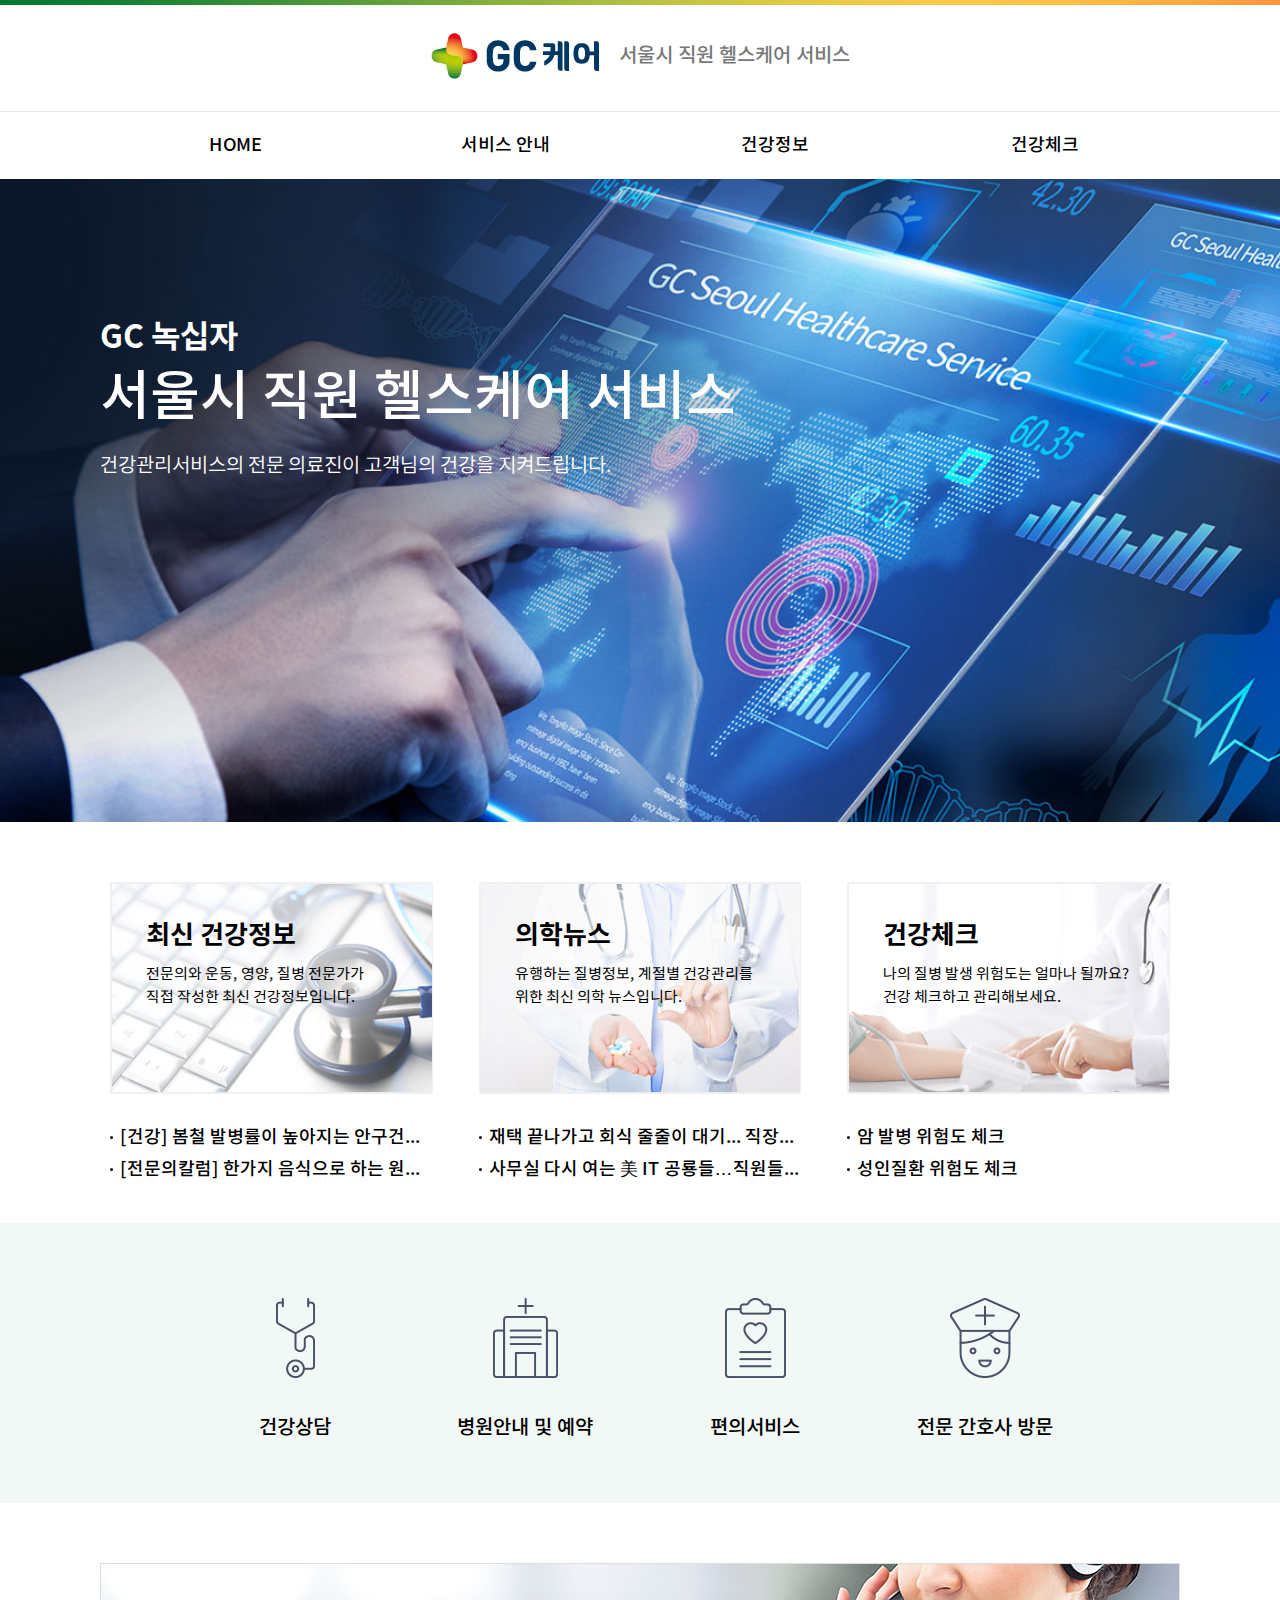
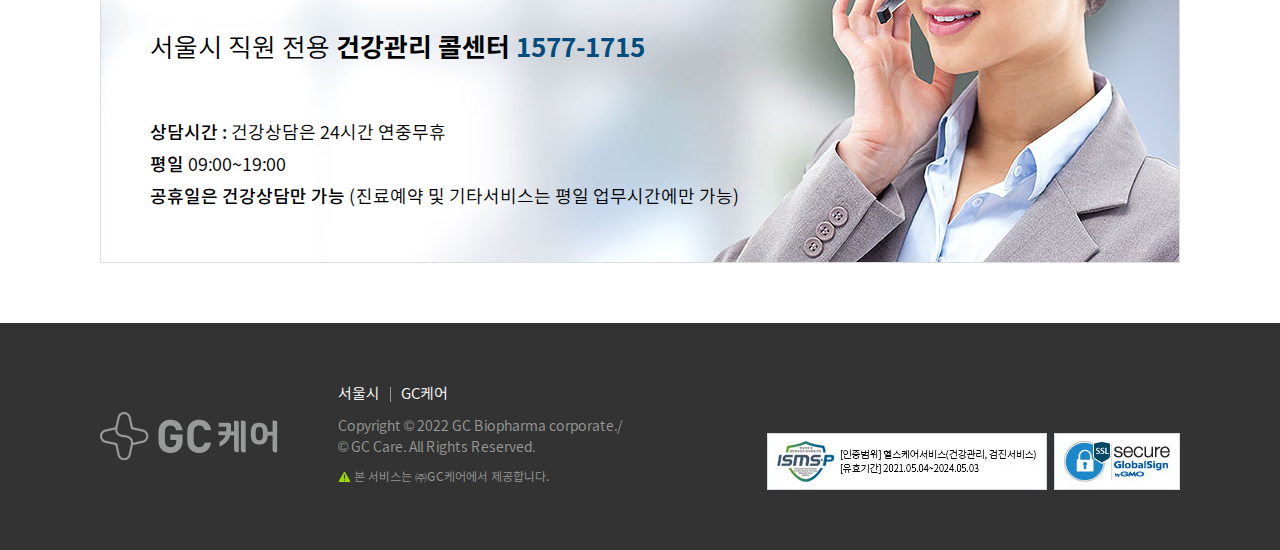
==== html/main/index.html @ f847f7b6 "0503" ====
<!DOCTYPE html>
<html lang="ko">
<head>
    <meta charset="UTF-8">
    <meta http-equiv="X-UA-Compatible" content="IE=edge">
    <meta content="yes" name="apple-mobile-web-app-capable" />
    <meta content="minimum-scale=1.0, width=device-width, maximum-scale=1, user-scalable=no" name="viewport" />
    <link rel="stylesheet" href="../resource/css/common.css">
    <script type="text/javascript" src="../resource/js/jquery-1.12.4.min.js"></script>
    <script type="text/javascript" src="../resource/js/jquery-ui.js"></script>
    <script type="text/javascript" src="../resource/js/bootstrap.bundle.min.js"></script>
    <script type="text/javascript" src="../resource/js/common.js"></script>
    <title>GC녹십자 헬스케어</title>
</head>
<body>
    <div class="wrapper">
        <header>
            <div class="header-inner">
                <div class="header-top">
                    <h1>
                        <a href="" class="d-flex align-center">
                            <span class="img-wrap"><img src="../resource/image/common/img-logo.png" alt="GC케어"></span>
                            <span>서울시 직원 헬스케어 서비스</span>
                        </a>
                    </h1>
                </div>
                <div class="gnb">
                    <ul>
                        <li><button type="button">HOME</button></li>
                    </ul>
                    <ul>
                        <li><button type="button">서비스 안내</button></li>
                    </ul>
                    <ul>
                        <li>
                            <button type="button">건강정보</button>
                            <ul class="gnb-depth">
                                <li><a href="">최신 건강정보</a></li>
                                <li><a href="">의학뉴스</a></li>
                            </ul>
                        </li>
                    </ul>
                    <ul>
                        <li>
                            <button type="button">건강체크</button>
                            <ul class="gnb-depth">
                                <li><a href="">암 위험도 체크</a></li>
                                <li><a href="">성인질환 위험도 체크</a></li>
                                <li><a href="">치매 예방 자가 체크</a></li>
                            </ul>
                        </li>
                    </ul>
                </div>
                <a id="cd-menu-trigger" href="#0" class=""><span class="cd-menu-icon"></span></a>
                <div id="cd-lateral-nav">
                    <div class="cd-lateral-top"></div>
                    <ul class="cd-navigation">
                       <li>
                           <a href="/">HOME</a>
                       </li>
                          <li class="item-has-children">
                           <a href="/m_info/INFO_main.asp">서비스 안내/신청</a>
                           <ul class="sub-menu lists lists--dot">
                               <li><a href="/m_info/INFO_main.asp">서비스 안내</a></li>
                               <li><a href="javascript:loadLogin();">서비스 신청</a></li>
                           </ul>
                       </li>
               
                           <li class="item-has-children">
                               <a href="/M_health/health_main.asp">건강정보</a>
                               <ul class="sub-menu lists lists--dot">
                                   <li><a href="/M_health/health_main.asp">최신 건강정보</a></li>
                                   <li><a href="/M_health/health_main.asp?run_asp=/M_health/news/news.asp">의학뉴스</a></li>
                               </ul>
                           </li>
               
                           <li class="item-has-children">
                               <a href="/M_check/check_main.asp">건강체크</a>
                               <ul class="sub-menu lists lists--dot">
                                   <li><a href="/M_check/check_main.asp?run_asp=/M_check/CAN/CAN_VIW.ASP">암 위험도 체크</a></li>
                                   <li><a href="/M_check/check_main.asp?run_asp=/M_check/disease/disease_view.asp">성인질환 위험도 체크</a></li>
                               </ul>
                           </li>

                   </ul><!-- end: cd-navigation -->               
               
               </div>
            </div>
        </header>
        <!-- header -->

        <section class="container">
            <section class="container-inner">
                <section class="content">
                    <article class="visual-wrap">
                        <div class="inner visual-txt">
                            <h3>
                                <em>GC 녹십자 </em>
                                서울시 직원 헬스케어 서비스
                            </h3>
                            <p>건강관리서비스의 전문 의료진이 고객님의 건강을 지켜드립니다.</p>
                        </div>
                        <span class="hidden">GC 녹십자 서울시 직원 헬스케어 서비스 건강관리서비스의 전문 의료진이 고객님의 건강을 지켜드립니다.</span>
                    </article>
                    <article class="notice-wrap d-flex">
                        <div class="notice-item notice-item--healthyInfo">
                            <div class="top">
                                <span class="img-wrap">
                                    <!-- <img src="../resource/image/main/img-noticeItem-01.jpg" alt=""> -->
                                    <p class="img-txt">
                                        <span>최신 건강정보</span>
                                        전문의와 운동, 영양, 질병 전문가가<br/>직접 작성한 최신 건강정보입니다.
                                    </p>
                                </span>
                            </div>
                            <ul class="lists lists--dot">
                                <li><a href="">[건강] 봄철 발병률이 높아지는 안구건조증</a></li>
                                <li><a href="">[전문의칼럼] 한가지 음식으로 하는 원푸드...</a></li>
                            </ul>
                        </div>
                        <div class="notice-item notice-item--mediNews">
                            <div class="top">
                                <span class="img-wrap">
                                    <!-- <img src="../resource/image/main/img-noticeItem-02.jpg" alt=""> -->
                                    <p class="img-txt">
                                        <span>의학뉴스</span>
                                        유행하는 질병정보, 계절별 건강관리를<br/>위한 최신 의학 뉴스입니다.
                                    </p>
                                </span>
                            </div>
                            <ul class="lists lists--dot">
                                <li><a href="">재택 끝나가고 회식 줄줄이 대기... 직장인들...</a></li>
                                <li><a href="">사무실 다시 여는 美 IT 공룡들…직원들은...</a></li>
                            </ul>
                        </div>
                        <div class="notice-item notice-item--healthyCheck">
                            <div class="top">
                                <span class="img-wrap">
                                    <!-- <img src="../resource/image/main/img-noticeItem-03.jpg" alt=""> -->
                                    <p class="img-txt">
                                        <span>건강체크</span>
                                        나의 질병 발생 위험도는 얼마나 될까요?<br/>건강 체크하고 관리해보세요.
                                    </p>
                                </span>
                            </div>
                            <ul class="lists lists--dot">
                                <li><a href="">암 발병 위험도 체크</a></li>
                                <li><a href="">성인질환 위험도 체크</a></li>
                            </ul>
                        </div>
                    </article>
                    <article class="treatment-wrap">
                        <div class="treatment-inner d-flex">
                            <a href="">
                                <span class="img-wrap">
                                    <img src="../resource/image/main/img-treatment--01.png" alt="">
                                </span>
                                <span>건강상담</span>
                            </a>
                            <a href="">
                                <span class="img-wrap">
                                    <img src="../resource/image/main/img-treatment--02.png" alt="">
                                </span>
                                <span>병원안내 및 예약</span>
                            </a>
                            <a href="">
                                <span class="img-wrap">
                                    <img src="../resource/image/main/img-treatment--03.png" alt="">
                                </span>
                                <span>편의서비스</span>
                            </a>
                            <a href="">
                                <span class="img-wrap">
                                    <img src="../resource/image/main/img-treatment--04.png" alt="">
                                </span>
                                <span>전문 간호사 방문</span>
                            </a>
                        </div>
                    </article>
                    <article class="banner-wrap">
                        <h4>
                            서울시 직원 전용 
                            <span>건강관리 콜센터</span> 
                            <em>1577-1715</em>
                        </h4>
                        <div class="info">
                            <p><span>상담시간 :</span> 건강상담은 24시간 연중무휴</p>
                            <p><span>평일</span> 09:00~19:00</p>
                            <p><span>공휴일은 건강상담만 가능</span> (진료예약 및 기타서비스는 평일 업무시간에만 가능)</p>
                        </div>
                    </article>
                </section>
            </section>
        </section>

        <footer>
            <div class="footer-inner d-flex">
                <span class="img-wrap">
                    <img src="../resource/image/main/img-logo--footer.png" alt="">
                </span>
                <div class="footer-info">
                    <ul class="footer-info__link d-flex">
                        <li>
                            <a href="">서울시</a>
                        </li>
                        <li>
                            <a href="">GC케어</a>
                        </li>
                    </ul>
                    <address>
                        Copyright © 2022 GC Biopharma corporate./<br/>© GC Care. All Rights Reserved.
                    </address>
                    <p class="copyright">
                        <img src="../resource/image/common/icon-caution--green.png" alt="">
                        본 서비스는 ㈜GC케어에서 제공합니다.
                    </p>
                </div>
                <div class="footer-banner">
                    <a href="">
                        <img src="../resource/image/common/img-footer-banner--01.jpg" alt="">
                    </a>
                    <a href="">
                        <img src="../resource/image/common/img-footer-banner--02.jpg" alt="">
                    </a>
                </div>
            </div>
        </footer>
        <!-- footer -->
    </div>
</body>
</html>
---- html/resource/css/common.css ----
@import url("reset.css");
@import url("jquery-ui.css");
@import url("bootstrap.min.css");
@import url("animate.css");
@import url("aos.css");
@import url("swiper.min.css");
@import url("slick-theme.css");
@import url("slick.css");
@import url("font.css");
@import url("fix.css");
@import url("main.css");
@import url("sub.css");
.icon {
  display: inline-block;
  background-repeat: no-repeat;
  background-size: contain;
}

.icon-radio {
  background-image: url("data:image/svg+xml;charset=utf8,%3Csvg xmlns='http://www.w3.org/2000/svg' class='ionicon' viewBox='0 0 512 512'%3E%3Ctitle%3ERadio Button Off%3C/title%3E%3Cpath d='M448 256c0-106-86-192-192-192S64 150 64 256s86 192 192 192 192-86 192-192z' fill='none' stroke='%23b6b6b6' stroke-miterlimit='10' stroke-width='25'/%3E%3C/svg%3E");
}

.icon-radioOn {
  background-image: url("data:image/svg+xml;charset=utf8,%3Csvg xmlns='http://www.w3.org/2000/svg' class='ionicon' viewBox='0 0 512 512'%3E%3Ctitle%3ERadio Button On%3C/title%3E%3Cpath d='M448 256c0-106-86-192-192-192S64 150 64 256s86 192 192 192 192-86 192-192z' fill='none' stroke='%2328648b' stroke-miterlimit='10' stroke-width='25'/%3E%3Ccircle cx='256' cy='256' r='100' fill='%2328648b' /%3E%3C/svg%3E");
}

.img {
  display: inline-block;
  background-repeat: no-repeat;
  background-size: contain;
}

.img-footerLogo {
  width: 141.3px;
  height: 15.5px;
  background-image: url("data:image/svg+xml;charset=utf8,");
}

html, body {
  max-width: 100%;
  overflow-x: hidden;
}

/* HEADER ====================================================================================================== */
header {
  position: relative;
}

header:before {
  position: absolute;
  top: 0;
  left: 0;
  width: 100%;
  height: 5px;
  background: url("../image/common/bg-headerTag.jpg") no-repeat 0 0;
  background-size: cover;
  content: "";
}

header .header-inner .gnb {
  -ms-display: flexbox;
  display: -ms-flexbox;
  display: -webkit-box;
  display: flex;
  -webkit-box-pack: justify;
  -ms-flex-pack: justify;
  justify-content: space-between;
  max-width: 1080px;
  margin: 0 auto;
  text-align: center;
}

header .header-inner .gnb > ul {
  position: relative;
  width: 100%;
  padding: 0;
}

header .header-inner .gnb > ul button {
  width: 100%;
  padding: 20px 0;
  font-size: 18px;
  font-weight: 500;
  color: #000;
}

header .header-inner .gnb-depth {
  display: none;
  position: absolute;
  top: 67px;
  left: 0;
  width: 100%;
  padding: 0;
  background-color: #fff;
  z-index: 1;
}

header .header-inner .gnb-depth li + li {
  border-top: 1px solid #e9e9e9;
}

header .header-inner .gnb-depth a {
  display: block;
  width: 100%;
  padding: 12px 0;
  font-size: 16px;
  font-weight: 500;
  color: #000;
}

header .header-top {
  -ms-display: flexbox;
  display: -ms-flexbox;
  display: -webkit-box;
  display: flex;
  -webkit-box-align: center;
  -ms-flex-align: center;
  align-items: center;
  -webkit-box-pack: center;
  -ms-flex-pack: center;
  justify-content: center;
  height: 112px;
  border-bottom: 1px solid #e4e8eb;
  text-align: center;
}

header .header-top h1 {
  display: inline-block;
  margin-bottom: 0;
}

header .header-top h1 span {
  font-size: 20px;
  font-weight: 500;
  color: #787878;
}

header .header-top h1 span.img-wrap {
  margin-right: 20px;
}

#cd-lateral-nav {
  position: fixed;
  height: 100%;
  right: 0;
  top: 0;
  visibility: hidden;
  /* the secondary navigation is covered by the main element */
  z-index: 2;
  width: 260px;
  background-color: #fff;
  overflow-y: auto;
  /* Force Hardware Acceleration in WebKit */
  -webkit-transform: translateZ(0);
  -webkit-backface-visibility: hidden;
  -webkit-transition: -webkit-transform .4s 0s, visibility 0s .4s;
  -webkit-transition: visibility 0s .4s, -webkit-transform .4s 0s;
  transition: visibility 0s .4s, -webkit-transform .4s 0s;
  transition: transform .4s 0s, visibility 0s .4s;
  transition: transform .4s 0s, visibility 0s .4s, -webkit-transform .4s 0s;
  /* this creates the subtle slide in animation of the navigation */
  -webkit-transform: translateX(80px);
  transform: translateX(80px);
  -webkit-box-shadow: -4px -6px 20px 0px rgba(0, 0, 0, 0.068);
          box-shadow: -4px -6px 20px 0px rgba(0, 0, 0, 0.068);
}

@media (min-width: 720px) {
  #cd-lateral-nav {
    display: none;
  }
}

#cd-lateral-nav .cd-lateral-top {
  height: 15rem;
  background-color: #002c49;
}

#cd-lateral-nav a {
  display: block;
  font-size: 16px;
  font-weight: 600;
  line-height: 1.5;
  padding: 4rem 5rem;
  color: #000;
  border-bottom: 1px solid rgba(255, 255, 255, 0.2);
}

#cd-lateral-nav a.current {
  background-color: red;
  color: #FFF;
}

#cd-lateral-nav .cd-navigation {
  margin: 0;
  padding-left: 0;
  border-top: 1px solid #e3e7ea;
}

#cd-lateral-nav .cd-navigation li {
  border-bottom: 1px solid #e3e7ea;
}

#cd-lateral-nav .cd-navigation li:before {
  top: 32px;
  left: 40px;
  width: 2px;
  height: 2px;
}

#cd-lateral-nav .sub-menu {
  display: none;
  padding-left: 0;
  background: #f5f5f5;
}

#cd-lateral-nav .sub-menu a {
  display: block;
  padding-left: 40px;
  font-weight: 300;
}

#cd-lateral-nav.lateral-menu-is-open {
  -webkit-transform: translateX(0);
  transform: translateX(0);
  visibility: visible;
  -webkit-transition: -webkit-transform .4s 0s, visibility 0s 0s;
  -webkit-transition: visibility 0s 0s, -webkit-transform .4s 0s;
  transition: visibility 0s 0s, -webkit-transform .4s 0s;
  transition: transform .4s 0s, visibility 0s 0s;
  transition: transform .4s 0s, visibility 0s 0s, -webkit-transform .4s 0s;
  /* smooth the scrolling on touch devices - webkit browsers */
  -webkit-overflow-scrolling: touch;
}

#cd-lateral-nav .item-has-children > a {
  position: relative;
  text-transform: uppercase;
  /* this is the right arrow to show that the item has a submenu  */
}

#cd-lateral-nav .item-has-children > a::after {
  content: '';
  display: block;
  height: 2rem;
  width: 1.2rem;
  position: absolute;
  top: 50%;
  bottom: auto;
  -webkit-transform: translateY(-50%);
  transform: translateY(-50%);
  right: 1em;
  background: url("../image/common/cd-arrow.jpg") no-repeat center center;
  background-size: 1.2rem 2rem;
  -webkit-transition-property: -webkit-transform;
  transition-property: -webkit-transform;
  transition-property: transform;
  transition-property: transform, -webkit-transform;
  -webkit-transition-duration: .5s;
  transition-duration: .5s;
}

#cd-lateral-nav .item-has-children > a .submenu-open::after {
  -webkit-transform: translateY(-50%) rotate(90deg);
  transform: translateY(-50%) rotate(90deg);
}

/* CONTENT ===================================================================================================== */
.container {
  max-width: 100%;
  padding: 0;
  margin: 0 auto;
}

.inner {
  max-width: 1080px;
  margin: 0 auto;
}

/* FOOTER ====================================================================================================== */
footer {
  margin-top: 6rem;
  background-color: #333333;
}

footer .footer-inner {
  position: relative;
  -webkit-box-pack: justify;
  -ms-flex-pack: justify;
  justify-content: space-between;
  -webkit-box-align: center;
  -ms-flex-align: center;
  align-items: center;
  -webkit-box-orient: horizontal;
  -webkit-box-direction: normal;
      -ms-flex-flow: row nowrap;
          flex-flow: row nowrap;
  padding: 60px 0;
  max-width: 1080px;
  margin: 0 auto;
}

footer .footer-info {
  margin-top: 0;
  margin-right: auto;
  margin-left: 60px;
}

footer .footer-info__link {
  margin-bottom: 15px;
  padding-left: 0;
  position: relative;
  border-bottom: none;
}

footer .footer-info__link li {
  width: auto;
  line-height: 1.5em;
}

footer .footer-info__link li + li {
  margin-left: 10px;
  padding-left: 10px;
  border-left: 1px solid #999;
}

footer .footer-info__link a {
  display: block;
  font-size: 15px;
  color: #fff;
  text-align: center;
}

footer .footer-info address {
  font-size: 14px;
  color: #999999;
  text-align: left;
}

footer .footer-info .copyright {
  font-size: 12px;
  color: #999999;
  text-align: left;
}

footer .footer-banner {
  margin-top: 5rem;
}

footer .footer-banner a + a {
  margin-left: 5px;
}

/* HOVER ======================================================================================================= */
@media (min-width: 720px) {
  header .header-inner .gnb ul button:hover {
    color: #005689;
  }
  header .header-inner .gnb-depth {
    border: 1px solid #ccc;
    border-top: none;
  }
  header .header-inner .gnb-depth li:hover a {
    background-color: #eee;
    color: #005689;
  }
  #cd-lateral-nav a:hover {
    color: #fff !important;
  }
  #cd-lateral-nav .sub-menu a:hover {
    background: rgba(0, 0, 0, 0.5);
  }
  .no-touch #cd-lateral-nav a:hover {
    color: yellow;
  }
}

/* RESPONSIVE ================================================================================================== */
/*
* wide: 1600px,// wide screen
* desk: 1400px,// desktop
* xl: 1280px,// notebook
* lg: 1024px,// laptop
* md: 720px,// Medium screen / tablet
* sm: 480px,// large phone
* xs: 360px,// medium phone
* xxs: 320px,// Small phone
* up:min-width / down:max-width / only:(min-width,max-width)
*/
@media (max-width: 1024px) {
  footer .footer-banner a + a {
    margin-left: 0;
  }
}

@media (max-width: 720px) {
  header .header-inner .gnb {
    display: none;
  }
  header .header-top {
    height: 78px;
    padding-left: 2rem;
    text-align: left;
  }
  header .header-top h1 {
    margin-right: auto;
  }
  #cd-menu-trigger {
    display: block;
    width: 50px;
    padding-left: 1.25em;
  }
  #cd-menu-trigger .cd-menu-text {
    display: inline-block;
    height: 100%;
    text-transform: uppercase;
    font-weight: 600;
    line-height: 70px;
  }
  #cd-menu-trigger .cd-menu-icon {
    /* this span is the central line in the menu menu */
    display: inline-block;
    position: absolute;
    left: auto;
    top: 50%;
    bottom: auto;
    right: 2rem;
    -webkit-transform: translateX(0);
    transform: translateX(0);
    width: 20px;
    height: 2px;
    background-color: #000;
    /* these are the upper and lower lines in the menu menu */
  }
  #cd-menu-trigger .cd-menu-icon::before, #cd-menu-trigger .cd-menu-icon::after {
    content: '';
    width: 100%;
    height: 100%;
    position: absolute;
    background-color: inherit;
    left: 0;
  }
  #cd-menu-trigger .cd-menu-icon::before {
    bottom: 5px;
  }
  #cd-menu-trigger .cd-menu-icon::after {
    top: 5px;
  }
  #cd-menu-trigger.is-clicked .cd-menu-icon {
    background-color: rgba(255, 255, 255, 0);
    z-index: 5;
  }
  #cd-menu-trigger.is-clicked .cd-menu-icon::before, #cd-menu-trigger.is-clicked .cd-menu-icon::after {
    background-color: #fff;
  }
  #cd-menu-trigger.is-clicked .cd-menu-icon::before {
    bottom: 0;
    -webkit-transform: rotate(45deg);
    transform: rotate(45deg);
  }
  #cd-menu-trigger.is-clicked .cd-menu-icon::after {
    top: 0;
    -webkit-transform: rotate(-45deg);
    transform: rotate(-45deg);
  }
  footer .footer-inner {
    -webkit-box-orient: vertical;
    -webkit-box-direction: normal;
        -ms-flex-flow: column wrap;
            flex-flow: column wrap;
    padding: 80px 0 30px;
  }
  footer .footer-info {
    margin-top: 30px;
    margin-left: 0;
    margin-right: 0;
  }
  footer .footer-info__link {
    position: absolute;
    top: 0;
    left: 0;
    width: 100%;
    padding-top: 15px;
    padding-bottom: 15px;
    margin-bottom: 0;
    margin-left: 0;
    border-bottom: 1px solid #999;
  }
  footer .footer-info__link li {
    width: 50%;
    line-height: 3em;
  }
  footer .footer-info address {
    text-align: center;
  }
  footer .footer-info .copyright {
    text-align: center;
  }
}

@media (max-width: 480px) {
  header .header-top h1 .img-wrap img {
    width: 14rem;
  }
  header .header-top h1 span {
    font-size: 3rem;
  }
  footer .footer-banner {
    text-align: center;
  }
}
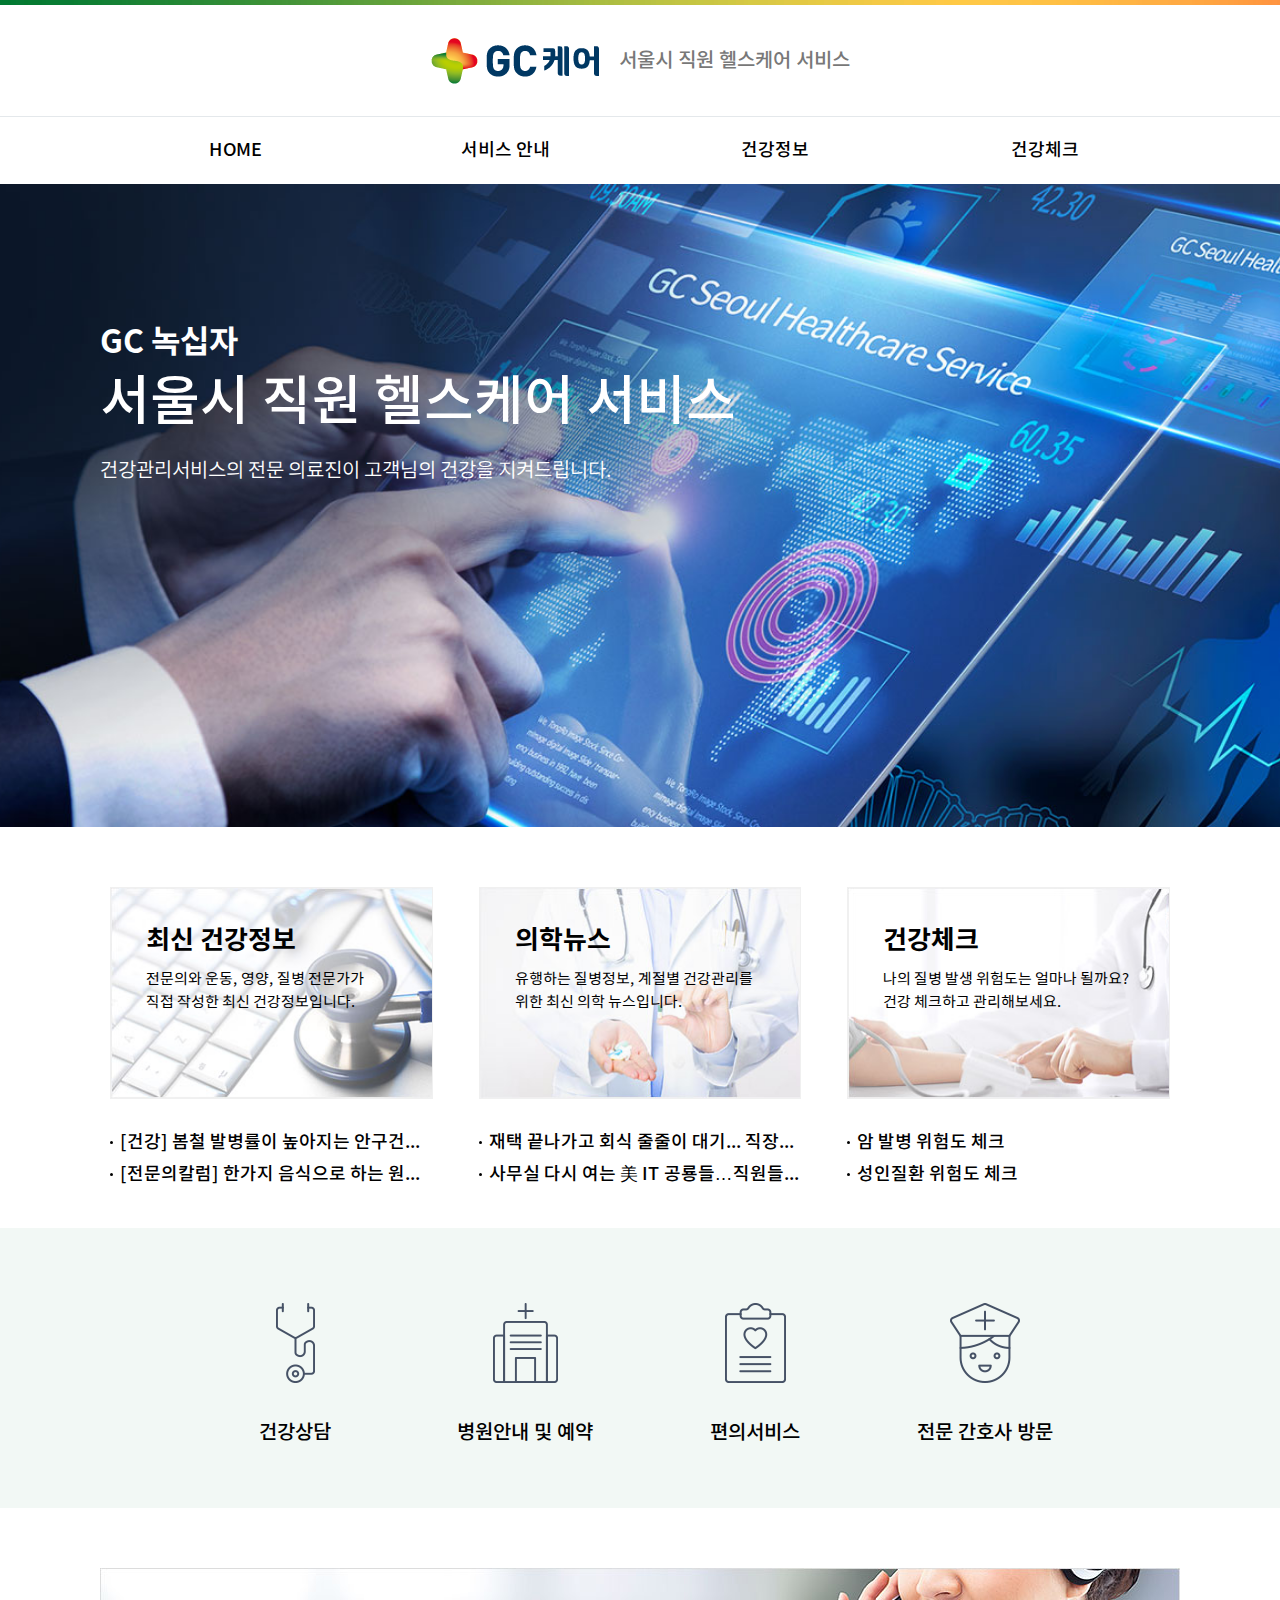
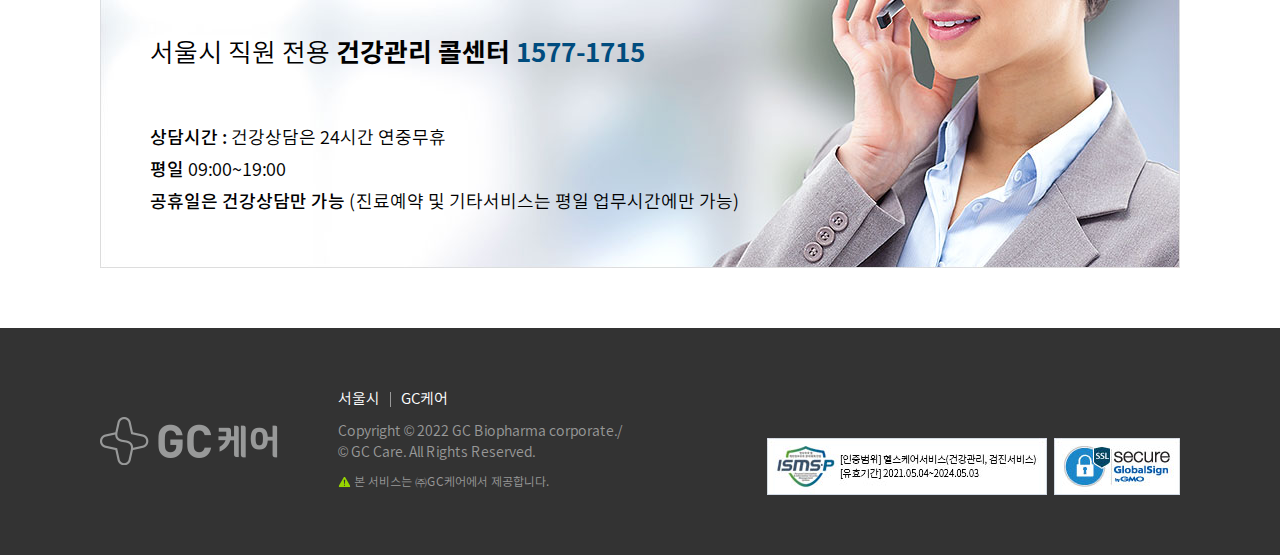
==== commit a888a147: "0513" ====
--- a/html/main/index.html
+++ b/html/main/index.html
@@ -55,34 +55,35 @@
                 <div id="cd-lateral-nav">
                     <div class="cd-lateral-top"></div>
                     <ul class="cd-navigation">
-                       <li>
-                           <a href="/">HOME</a>
-                       </li>
-                          <li class="item-has-children">
-                           <a href="/m_info/INFO_main.asp">서비스 안내/신청</a>
-                           <ul class="sub-menu lists lists--dot">
-                               <li><a href="/m_info/INFO_main.asp">서비스 안내</a></li>
-                               <li><a href="javascript:loadLogin();">서비스 신청</a></li>
-                           </ul>
-                       </li>
-               
-                           <li class="item-has-children">
-                               <a href="/M_health/health_main.asp">건강정보</a>
-                               <ul class="sub-menu lists lists--dot">
-                                   <li><a href="/M_health/health_main.asp">최신 건강정보</a></li>
-                                   <li><a href="/M_health/health_main.asp?run_asp=/M_health/news/news.asp">의학뉴스</a></li>
-                               </ul>
-                           </li>
-               
-                           <li class="item-has-children">
-                               <a href="/M_check/check_main.asp">건강체크</a>
-                               <ul class="sub-menu lists lists--dot">
-                                   <li><a href="/M_check/check_main.asp?run_asp=/M_check/CAN/CAN_VIW.ASP">암 위험도 체크</a></li>
-                                   <li><a href="/M_check/check_main.asp?run_asp=/M_check/disease/disease_view.asp">성인질환 위험도 체크</a></li>
-                               </ul>
-                           </li>
-
-                   </ul><!-- end: cd-navigation -->               
+                        <li>
+                            <a href="../main/index.html">HOME</a>
+                        </li>
+                           <li>
+                           <a href="../sub/service.html">서비스 안내</a>
+                            <!-- <ul class="sub-menu lists lists--dot">
+                                <li><a href="">서비스 안내</a></li>
+                                <li><a href="">서비스 신청</a></li>
+                            </ul> -->
+                        </li>
+  
+                        <li class="item-has-children">
+                            <a href="../sub/healthInfo_list.html" class="">건강정보</a>
+                            <ul class="sub-menu lists lists--dot" style="display: none;">
+                                <li><a href="../sub/healthInfo_list.html">최신 건강정보</a></li>
+                                <li><a href="../sub/healthInfo_medicalList.html">의학뉴스</a></li>
+                            </ul>
+                        </li>
+  
+                        <li class="item-has-children">
+                            <a href="../sub/healthCheck.html">건강체크</a>
+                            <ul class="sub-menu lists lists--dot" style="">
+                              <li><a href="../sub/healthCheck.html">암 위험도 체크</a></li>
+                              <li><a href="../sub/healthCheck_adultDisease.html">성인질환 위험도 체크</a></li>
+                              <li><a href="../sub/healthCheck_dementia.html">치매 예방 자가 체크</a></li>
+                            </ul>
+                        </li>
+  
+                     </ul>             
                
                </div>
             </div>
--- a/html/resource/css/common.css
+++ b/html/resource/css/common.css
@@ -24,6 +24,14 @@
   background-image: url("data:image/svg+xml;charset=utf8,%3Csvg xmlns='http://www.w3.org/2000/svg' class='ionicon' viewBox='0 0 512 512'%3E%3Ctitle%3ERadio Button On%3C/title%3E%3Cpath d='M448 256c0-106-86-192-192-192S64 150 64 256s86 192 192 192 192-86 192-192z' fill='none' stroke='%2328648b' stroke-miterlimit='10' stroke-width='25'/%3E%3Ccircle cx='256' cy='256' r='100' fill='%2328648b' /%3E%3C/svg%3E");
 }
 
+.icon-check {
+  background-image: url("data:image/svg+xml;charset=utf8,");
+}
+
+.icon-checkOn {
+  background-image: url("data:image/svg+xml;charset=utf8,%3Csvg xmlns='http://www.w3.org/2000/svg' class='ionicon' viewBox='0 0 512 512'%3E%3Ctitle%3ECheckbox%3C/title%3E%3Cpath fill='none' stroke='%2328648b' stroke-linecap='round' stroke-linejoin='round' stroke-width='32' d='M352 176L217.6 336 160 272'/%3E%3Crect x='64' y='64' width='384' height='384' rx='48' ry='48' fill='none' stroke='none' stroke-linejoin='round' stroke-width='32'/%3E%3C/svg%3E");
+}
+
 .img {
   display: inline-block;
   background-repeat: no-repeat;
@@ -44,6 +52,7 @@
 /* HEADER ====================================================================================================== */
 header {
   position: relative;
+  padding-top: 5px;
 }
 
 header:before {
@@ -208,6 +217,10 @@
   height: 2px;
 }
 
+#cd-lateral-nav .cd-navigation li + li {
+  margin-top: 0;
+}
+
 #cd-lateral-nav .sub-menu {
   display: none;
   padding-left: 0;
@@ -404,6 +417,16 @@
   }
   header .header-top h1 {
     margin-right: auto;
+    margin-top: 3px;
+  }
+  header .header-top h1 .img-wrap img {
+    width: 14rem;
+  }
+  header .header-top h1 span {
+    font-size: 3rem;
+  }
+  header .header-top h1 span.img-wrap {
+    margin-right: 5px;
   }
   #cd-menu-trigger {
     display: block;
@@ -499,12 +522,6 @@
 }
 
 @media (max-width: 480px) {
-  header .header-top h1 .img-wrap img {
-    width: 14rem;
-  }
-  header .header-top h1 span {
-    font-size: 3rem;
-  }
   footer .footer-banner {
     text-align: center;
   }
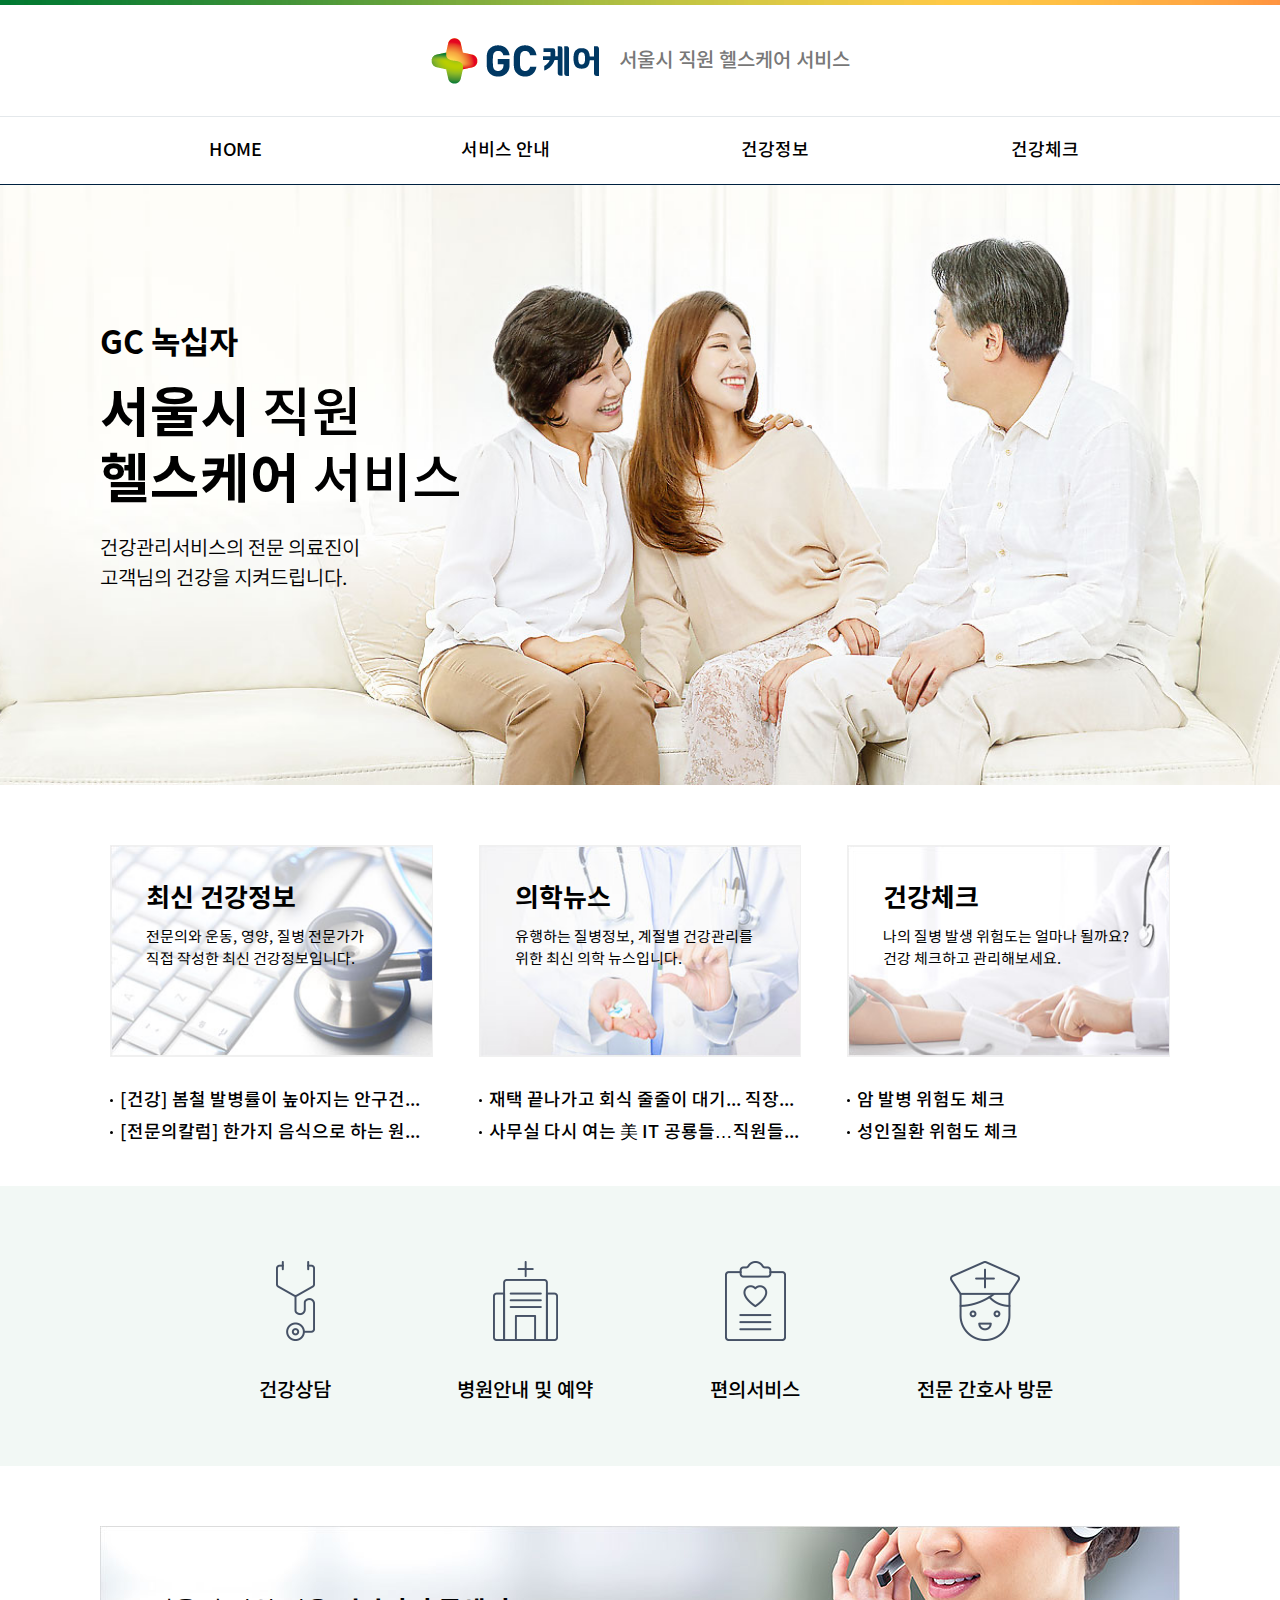
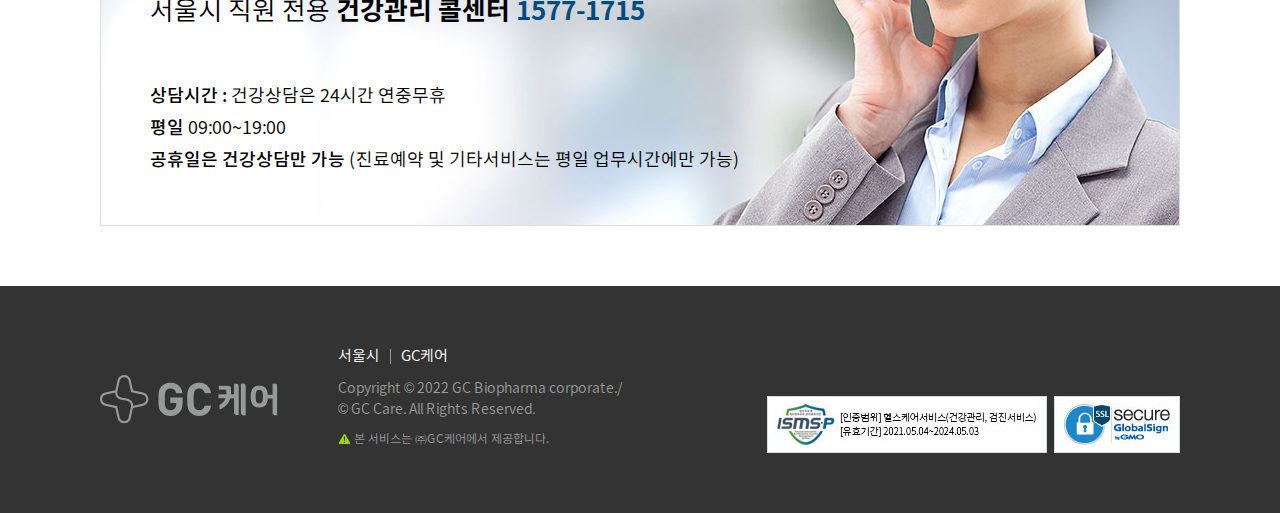
==== commit b9b607d1: "0518" ====
--- a/html/main/index.html
+++ b/html/main/index.html
@@ -95,11 +95,13 @@
                 <section class="content">
                     <article class="visual-wrap">
                         <div class="inner visual-txt">
+                            <!-- 20220518  -->
                             <h3>
                                 <em>GC 녹십자 </em>
-                                서울시 직원 헬스케어 서비스
+                                <strong>서울시</strong> 직원<br/><strong>헬스케어</strong> 서비스
                             </h3>
-                            <p>건강관리서비스의 전문 의료진이 고객님의 건강을 지켜드립니다.</p>
+                            <p>건강관리서비스의 전문 의료진이<br/>고객님의 건강을 지켜드립니다.</p>
+                            <!-- 20220518  -->
                         </div>
                         <span class="hidden">GC 녹십자 서울시 직원 헬스케어 서비스 건강관리서비스의 전문 의료진이 고객님의 건강을 지켜드립니다.</span>
                     </article>
@@ -152,25 +154,25 @@
                     </article>
                     <article class="treatment-wrap">
                         <div class="treatment-inner d-flex">
-                            <a href="">
+                            <a href="../sub/service.html#health-counseling">
                                 <span class="img-wrap">
                                     <img src="../resource/image/main/img-treatment--01.png" alt="">
                                 </span>
                                 <span>건강상담</span>
                             </a>
-                            <a href="">
+                            <a href="../sub/service.html#hospital-info">
                                 <span class="img-wrap">
                                     <img src="../resource/image/main/img-treatment--02.png" alt="">
                                 </span>
                                 <span>병원안내 및 예약</span>
                             </a>
-                            <a href="">
+                            <a href="../sub/service.html#convenient-service">
                                 <span class="img-wrap">
                                     <img src="../resource/image/main/img-treatment--03.png" alt="">
                                 </span>
                                 <span>편의서비스</span>
                             </a>
-                            <a href="">
+                            <a href="../sub/service.html#proNurse-invite">
                                 <span class="img-wrap">
                                     <img src="../resource/image/main/img-treatment--04.png" alt="">
                                 </span>
--- a/html/resource/css/common.css
+++ b/html/resource/css/common.css
@@ -181,7 +181,7 @@
 }
 
 #cd-lateral-nav .cd-lateral-top {
-  height: 15rem;
+  height: 83px;
   background-color: #002c49;
 }
 
@@ -189,8 +189,8 @@
   display: block;
   font-size: 16px;
   font-weight: 600;
-  line-height: 1.5;
-  padding: 4rem 5rem;
+  line-height: 100%;
+  padding: 20px 25px;
   color: #000;
   border-bottom: 1px solid rgba(255, 255, 255, 0.2);
 }
@@ -211,10 +211,12 @@
 }
 
 #cd-lateral-nav .cd-navigation li:before {
-  top: 32px;
+  top: 50%;
   left: 40px;
   width: 2px;
   height: 2px;
+  -webkit-transform: translateY(-50%);
+          transform: translateY(-50%);
 }
 
 #cd-lateral-nav .cd-navigation li + li {
@@ -420,7 +422,8 @@
     margin-top: 3px;
   }
   header .header-top h1 .img-wrap img {
-    width: 14rem;
+    width: 73px;
+    margin-bottom: 2px;
   }
   header .header-top h1 span {
     font-size: 3rem;
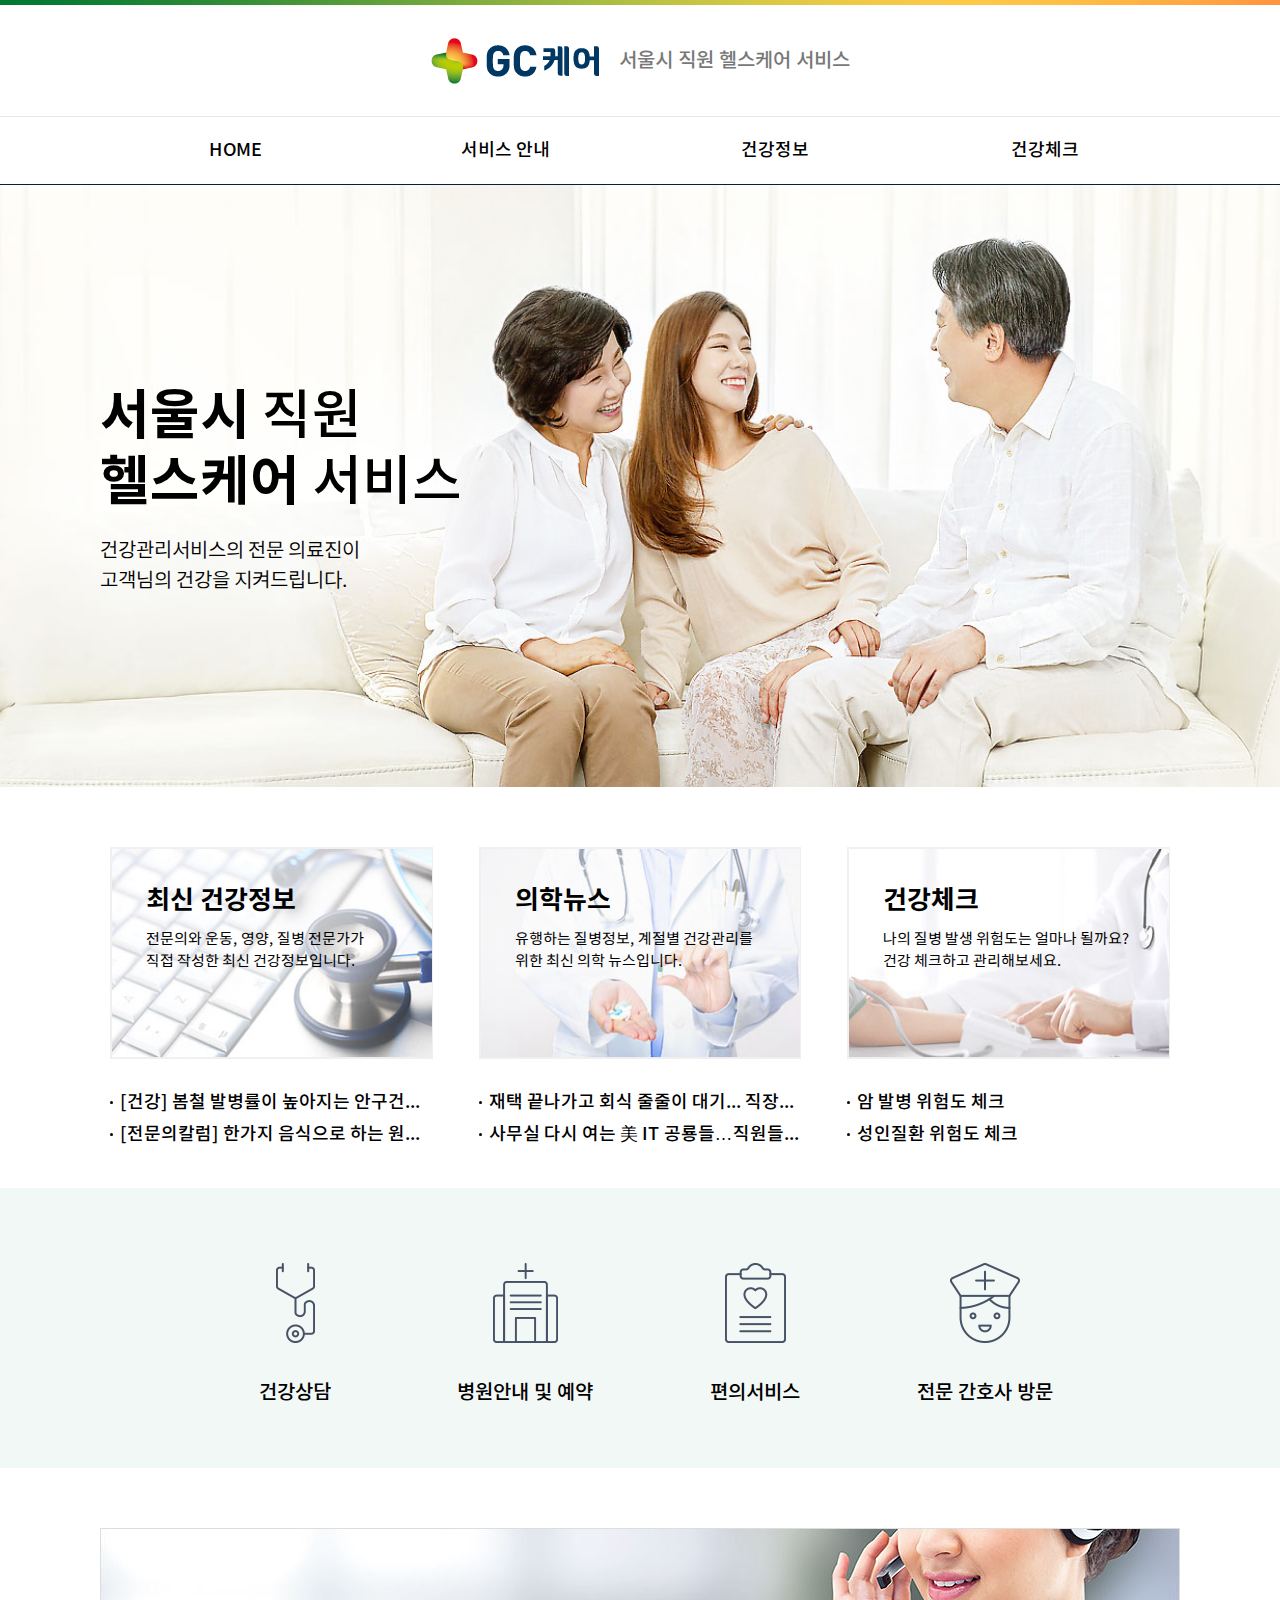
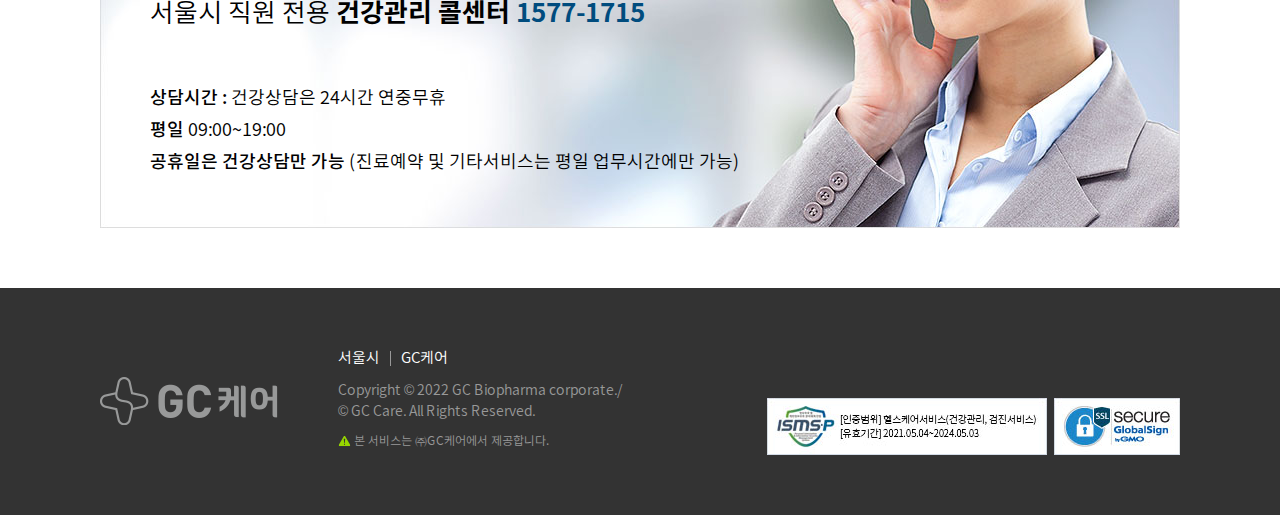
==== commit f2bdfede: "0518" ====
--- a/html/main/index.html
+++ b/html/main/index.html
@@ -97,7 +97,7 @@
                         <div class="inner visual-txt">
                             <!-- 20220518  -->
                             <h3>
-                                <em>GC 녹십자 </em>
+                                <!-- <em>GC 녹십자 </em> -->
                                 <strong>서울시</strong> 직원<br/><strong>헬스케어</strong> 서비스
                             </h3>
                             <p>건강관리서비스의 전문 의료진이<br/>고객님의 건강을 지켜드립니다.</p>
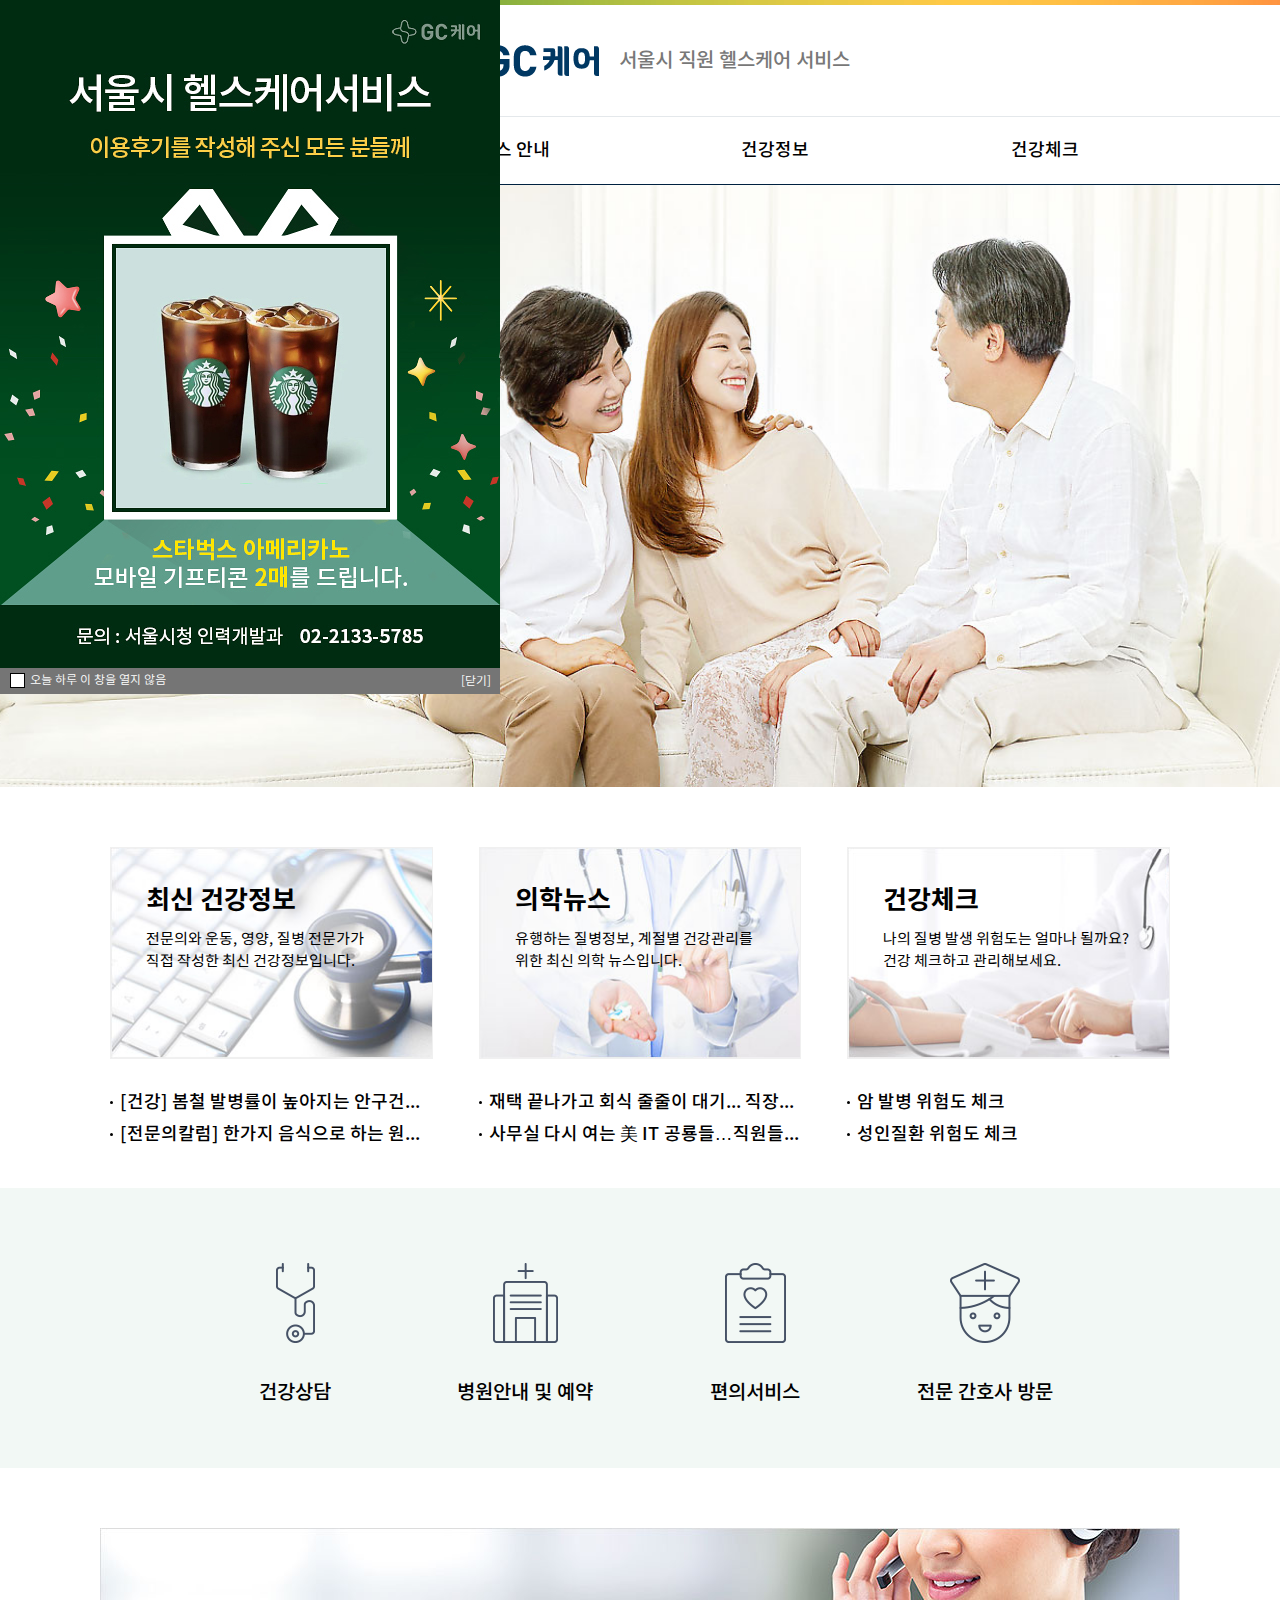
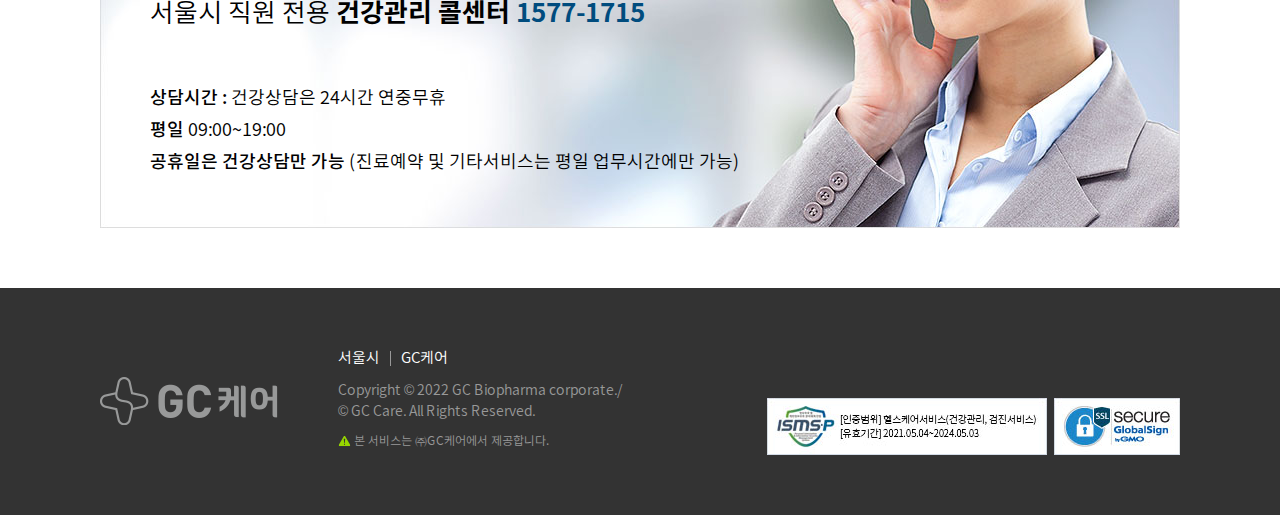
==== commit de13617e: "0527" ====
--- a/html/main/index.html
+++ b/html/main/index.html
@@ -10,6 +10,7 @@
     <script type="text/javascript" src="../resource/js/jquery-ui.js"></script>
     <script type="text/javascript" src="../resource/js/bootstrap.bundle.min.js"></script>
     <script type="text/javascript" src="../resource/js/common.js"></script>
+    <script type="text/javascript" src="../resource/js/jquery.rwdImageMaps.min.js"></script>
     <title>GC녹십자 헬스케어</title>
 </head>
 <body>
@@ -229,6 +230,137 @@
             </div>
         </footer>
         <!-- footer -->
+
+        <script type="text/javascript">
+
+            function hideMe(s) {
+                var divObj = document.getElementById(s);
+                divObj.style.display = "none";
+            } 
+            function showMe(s) { 
+                document.s.visibility="show"; 
+            } 
+            //document.onmousedown=ddInit; 
+            document.onmouseup=Function("ddEnabled=false"); 
+            //쿠키 가져오기
+            function divpop_getCookie( name ){
+                var nameOfCookie = name + "=";
+                var x = 0;
+                
+                while ( x <= document.cookie.length )
+                {
+                    var y = (x+nameOfCookie.length);
+                    if ( document.cookie.substring( x, y ) == nameOfCookie ) {
+                    if ( (endOfCookie=document.cookie.indexOf( ";", y )) == -1 )
+                    endOfCookie = document.cookie.length;		
+                    return unescape( document.cookie.substring( y, endOfCookie ) );
+                }
+                x = document.cookie.indexOf( " ", x ) + 1;
+                if ( x == 0 )
+                    break;
+                }
+                return "";
+            }
+            //쿠키굽기
+            function divpop_setCookie_OLD( name, value, expiredays )
+            {
+                var todayDate = new Date(); 
+                var expiretime = 23-todayDate.getHours();
+                var expireminutes = 60-todayDate.getMinutes(); 
+                todayDate.setHours( todayDate.getHours() + expiretime ); 
+                todayDate.setMinutes(todayDate.getMinutes() + expireminutes);
+                document.cookie = name + "=" + escape( value ) + "; path=/main/; expires=" + todayDate.toGMTString() + ";";
+            }
+            function divpop_setCookie( name, value, expiredays ){
+                var todayDate = new Date();   
+                todayDate = new Date(parseInt(todayDate.getTime() / 86400000) * 86400000 + 54000000);  
+                if ( todayDate > new Date() ){  
+                    expiredays = expiredays - 1;  
+                }  
+                todayDate.setDate( todayDate.getDate() + expiredays );   
+                    document.cookie = name + "=" + escape( value ) + "; path=/; expires=" + todayDate.toGMTString() + ";"   
+            }
+            function divpop_closeWin(obj){
+                var todayDate = new Date(); 
+                var expiretime = 23-todayDate.getHours();
+                var expireminutes = 60-todayDate.getMinutes(); 
+                todayDate.setHours( todayDate.getHours() + expiretime ); 
+                todayDate.setMinutes(todayDate.getMinutes() + expireminutes);
+                divpop_setCookie( obj, 'done' , 1);
+                //query_frm.location.href="divpop_status.asp?div_name="+obj+"&exdate="+todayDate.toGMTString();
+                hideMe(obj);
+            }
+            function divpop_status(obj) 
+            {		
+                console.log(divpop_getCookie(obj)+"-"+obj);
+                if(divpop_getCookie(obj) == 'done'){		
+                    console.log("TT");
+                    $("#"+obj).hide();
+                }		
+            }
+        </script>
+
+        <script type="text/javascript" language="Javascript">
+            divpop_status("divpop1");
+            divpop_status("divpop2");
+        </script>
+        
+        
+        <script type="text/javascript">
+            function hideMe(s) {
+                var divObj = document.getElementById(s);
+                divObj.style.display = "none";
+            } 
+            function showMe(s) { 
+                document.s.visibility="show"; 
+            } 
+        </script>
+        
+        <!-- #################################################     팝업관련 소스 시작  ############################################################### --> 
+        <style type="text/css"> 
+            div#divpop1 {display:block;position:absolute; left:0; top:0;z-index:1000;width:500px;height:auto;} 
+            div#divpop1 div.con_box2 {position:relative;width:500px;height:auto;background:#fff;} 
+            div#divpop1 div.con_box2 > a{display:block;position:relative} 
+            div#divpop1 div.con_box2 > a:focus{outline:1px solid red !important;} 
+            div#divpop1 div.con_box2 img{display:block; width:100%} 
+            div#divpop1 div.bo_box {position:relative;width:100%;height:26px;background:#757575;line-height:26px;} 
+            div#divpop1 div.bo_box span {color:#fff; display:inline-block;margin:6px 0 0 10px;width:200px;line-height:15px;letter-spacing:-0.05em;  font-size:12px;} 
+            div#divpop1 div.bo_box a.dayClose{display:inline-block;color:#fff;font-size:12px;cursor:pointer;vertical-align:top;}
+            div#divpop1 div.bo_box a.dayClose span{display:inline-block;width:15px;height:15px;margin-top:0;margin-right:5px;background-color:#fff;border:1px solid #000;vertical-align:middle}
+            div#divpop1 div.bo_box a:focus{outline:1px solid red}
+            div#divpop1 div.bo_box span em {color:#fff;} 
+            div#divpop1 div.bo_box input {vertical-align:middle;float:left;display:inline-block;width:13px;height:13px;margin-top:1px;margin-right:7px;line-height:15px;} 
+            div#divpop1 div.bo_box a.btn_close {display:block;height:auto;padding:0;line-height:15px;position:absolute;top:6px;right:9px;color:#fff;  font-size:12px;}
+        
+            @media screen and (max-height:850px){
+                div#divpop1{width:25%;}
+                div#divpop1 div.con_box2{width:100%;}
+            }
+            @media screen and (max-width:850px){
+            }
+            @media screen and (max-width:850px){
+            }
+            @media screen and (max-height:700px){
+                div#divpop1{width:25%;}
+                div#divpop1 div.con_box2{width:100%;}
+            }
+        </style>
+        <div id="divpop1" onload="startTime01();">
+            <form name="notice_form01">
+        
+                <div class="con_box2">
+                    <img src="../resource/image/main/popup_20220527.jpg" border="0" />
+                </div>
+        
+                <div class="bo_box">
+                    <a class="dayClose" href="javascript:void(0)" onClick="javascript:divpop_closeWin('divpop1');" value="checkbox"> <span></span>오늘 하루 이 창을 열지 않음</a>
+                    <a href="javascript:hideMe('divpop1');" class="btn_close">[닫기]</a>
+                </div>
+        
+            </form>
+        </div>
+        <!-- #################################################     팝업관련 소스 끝   ############################################################### -->
+
     </div>
 </body>
 </html>